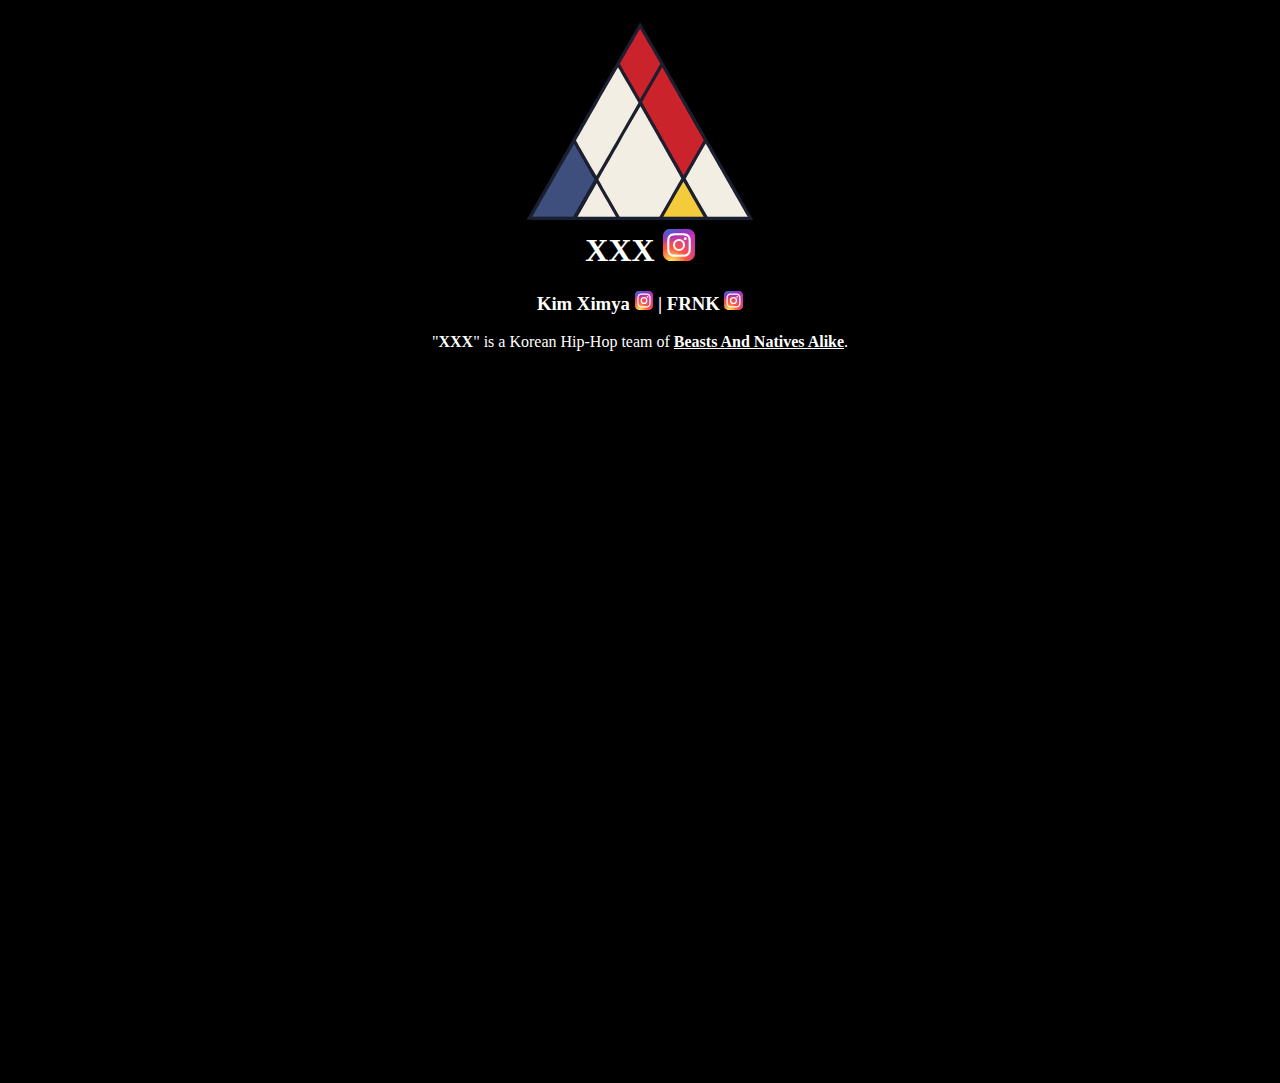
==== index.html @ 2a04ae75 "^q^" ====
<!DOCTYPE html>
<html lang="en">
<head>
	<meta charset="UTF-8">
	<meta http-equiv="X-UA-Compatible" content="IE=edge">
	<meta name="viewport" content="width=device-width, initial-scale=1.0">
	<link rel="stylesheet" href="style.css">
	<title>Document</title>
</head>
<body>
	<h1><img height="200em" src="src/XXX Icon.svg"><br>XXX <a href="https://instagram.com/x_x_x.jpeg"><img class="icon" src="src/IG Icon.svg"></a></h1>
	<h3>Kim Ximya <a href="https://instagram.com/kimximyada"><img class="icon" src="src/IG Icon.svg"></a> | FRNK <a href="https://instagram.com/freerangeneighborkid"><img class="icon" src="src/IG Icon.svg"></a></h3>
	<p>"<b>XXX</b>" is a Korean Hip-Hop team of <a href="http://beastsandnatives.com/">Beasts And Natives Alike</a>.</p>

	<div class="wrap content">
	<iframe src="https://www.youtube.com/embed/JovVG7vmSSw" title="YouTube video player" frameborder="0" allow="autoplay; encrypted-media" allowfullscreen></iframe>
	</div>
</body>
</html>
---- style.css ----
body {
	text-align: center;
	background-color: black;
	color: white;
}

img.icon {
	width: 1em;
}

a {
	color: white;
	font-weight: bold;
}

.wrap {
	width: 500px;
}

.content {
	position: relative;
	padding-top: 56%;
	width: 100%;
}

iframe {
	position: absolute;
	top: 0;
	left: 0;
	width: 100%;
	height: 100%;
}
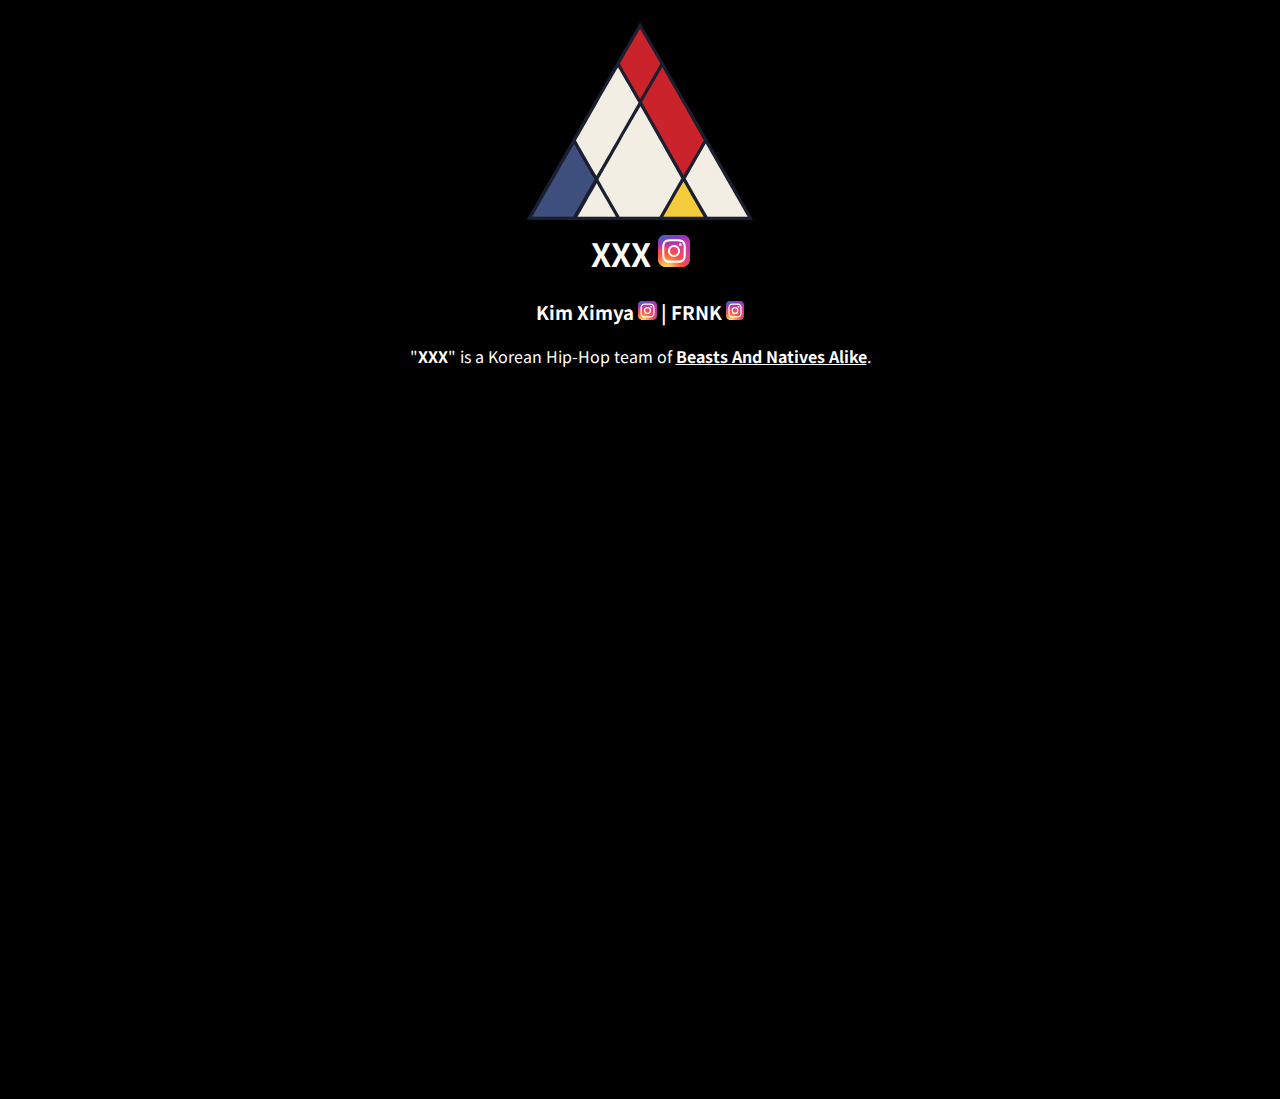
==== commit 4fcfeb75: "^q^" ====
--- a/index.html
+++ b/index.html
@@ -5,7 +5,7 @@
 	<meta http-equiv="X-UA-Compatible" content="IE=edge">
 	<meta name="viewport" content="width=device-width, initial-scale=1.0">
 	<link rel="stylesheet" href="style.css">
-	<title>Document</title>
+	<title>XXX</title>
 </head>
 <body>
 	<h1><img height="200em" src="src/XXX Icon.svg"><br>XXX <a href="https://instagram.com/x_x_x.jpeg"><img class="icon" src="src/IG Icon.svg"></a></h1>
--- a/style.css
+++ b/style.css
@@ -1,7 +1,10 @@
+@import url('https://fonts.googleapis.com/css2?family=Noto+Sans+KR&display=swap');
+
 body {
 	text-align: center;
 	background-color: black;
 	color: white;
+	font-family: 'Noto Sans KR', sans-serif;
 }
 
 img.icon {
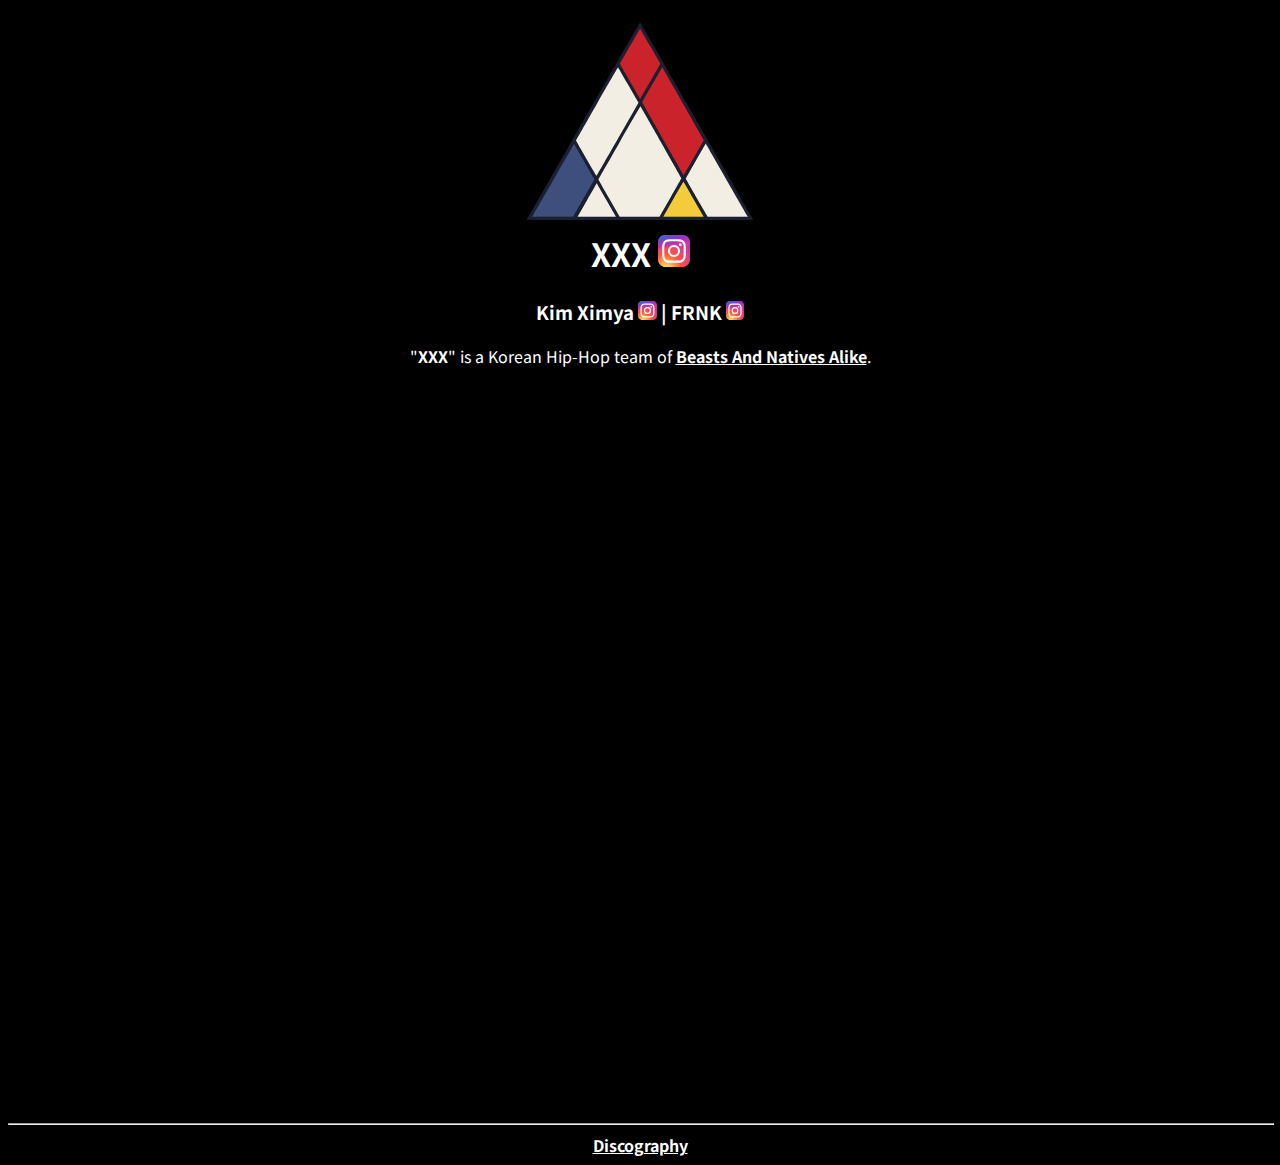
==== commit 0f0787e7: "^q^" ====
--- a/index.html
+++ b/index.html
@@ -12,8 +12,12 @@
 	<h3>Kim Ximya <a href="https://instagram.com/kimximyada"><img class="icon" src="src/IG Icon.svg"></a> | FRNK <a href="https://instagram.com/freerangeneighborkid"><img class="icon" src="src/IG Icon.svg"></a></h3>
 	<p>"<b>XXX</b>" is a Korean Hip-Hop team of <a href="http://beastsandnatives.com/">Beasts And Natives Alike</a>.</p>
 
+
 	<div class="wrap content">
 	<iframe src="https://www.youtube.com/embed/JovVG7vmSSw" title="YouTube video player" frameborder="0" allow="autoplay; encrypted-media" allowfullscreen></iframe>
 	</div>
+
+	<hr width="100%" style="margin-top:2em;">
+	<a href="Discography/index.html">Discography</a>
 </body>
 </html>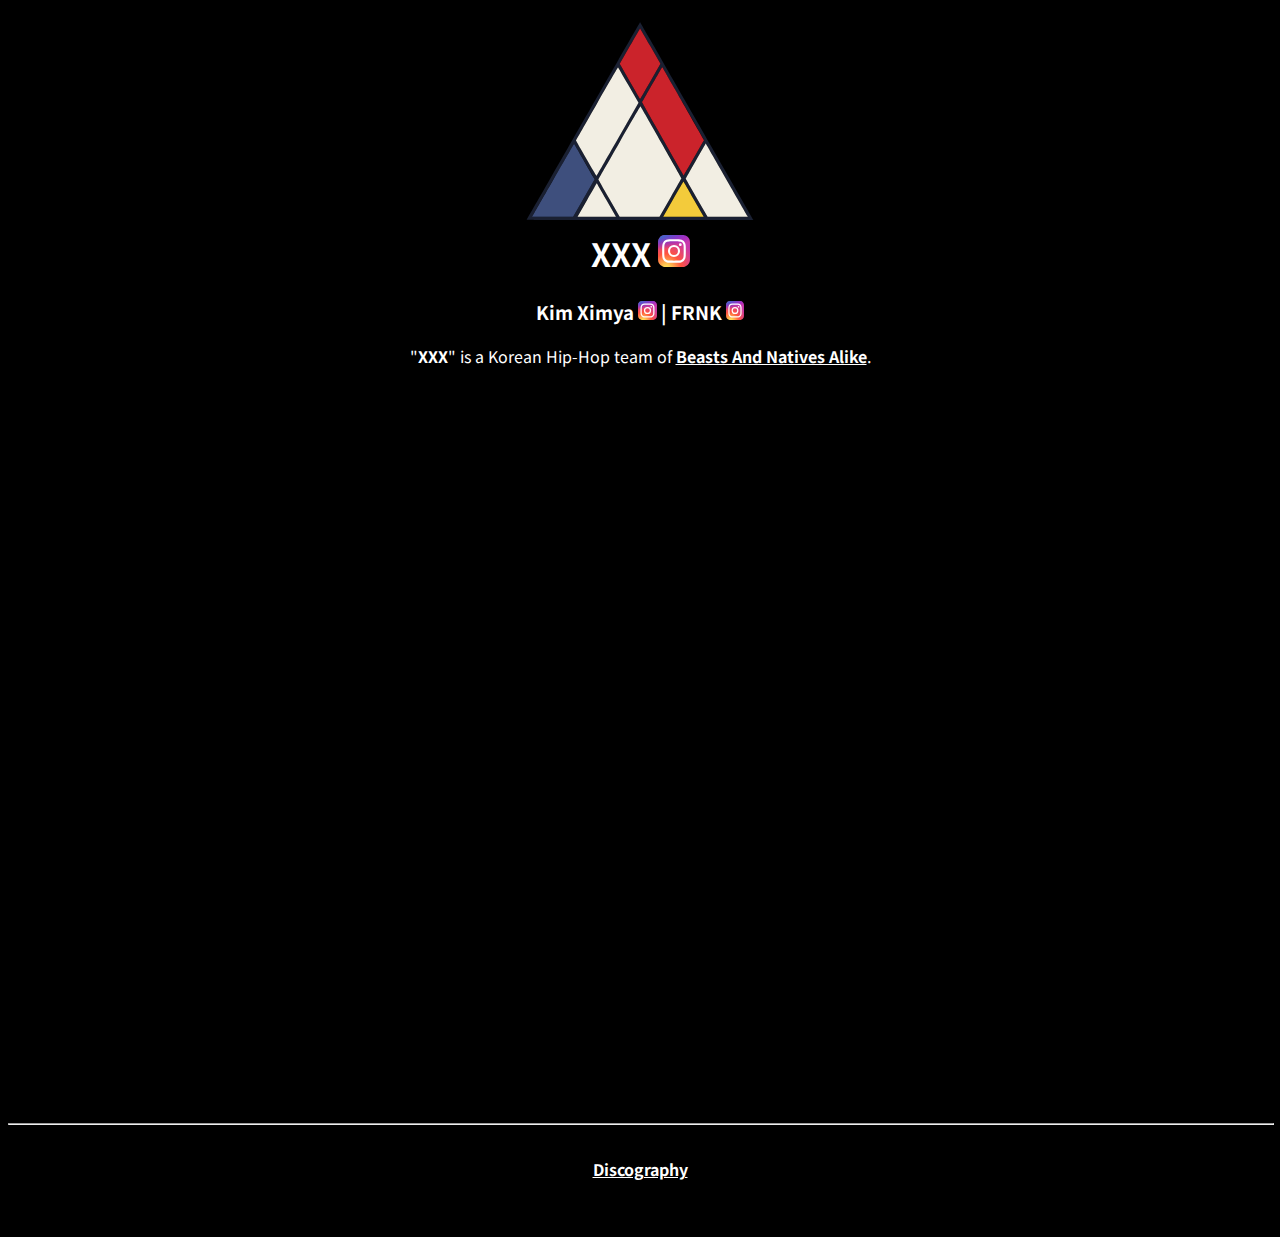
==== commit a9476a8e: "^q^" ====
--- a/index.html
+++ b/index.html
@@ -5,11 +5,12 @@
 	<meta http-equiv="X-UA-Compatible" content="IE=edge">
 	<meta name="viewport" content="width=device-width, initial-scale=1.0">
 	<link rel="stylesheet" href="style.css">
+	<link rel="icon" type="image/x-icon" href="src/XXX Icon.svg">
 	<title>XXX</title>
 </head>
 <body>
-	<h1><img height="200em" src="src/XXX Icon.svg"><br>XXX <a href="https://instagram.com/x_x_x.jpeg"><img class="icon" src="src/IG Icon.svg"></a></h1>
-	<h3>Kim Ximya <a href="https://instagram.com/kimximyada"><img class="icon" src="src/IG Icon.svg"></a> | FRNK <a href="https://instagram.com/freerangeneighborkid"><img class="icon" src="src/IG Icon.svg"></a></h3>
+	<h1><img height="200em" src="src/XXX Icon.svg"><br>XXX <a href="https://instagram.com/x_x_x.jpeg"><img class="icon" src="src/Icon/IG Icon.svg"></a></h1>
+	<h3>Kim Ximya <a href="https://instagram.com/kimximyada"><img class="icon" src="src/Icon/IG Icon.svg"></a> | FRNK <a href="https://instagram.com/freerangeneighborkid"><img class="icon" src="src/Icon/IG Icon.svg"></a></h3>
 	<p>"<b>XXX</b>" is a Korean Hip-Hop team of <a href="http://beastsandnatives.com/">Beasts And Natives Alike</a>.</p>
 
 
@@ -17,7 +18,9 @@
 	<iframe src="https://www.youtube.com/embed/JovVG7vmSSw" title="YouTube video player" frameborder="0" allow="autoplay; encrypted-media" allowfullscreen></iframe>
 	</div>
 
-	<hr width="100%" style="margin-top:2em;">
+	<hr width="100%" style="margin-top:2em;margin-bottom:2em;">
 	<a href="Discography/index.html">Discography</a>
+	
+	<hr width="35%" style="border-width:0;color:black;background-color:black;margin-bottom:3em;">
 </body>
 </html>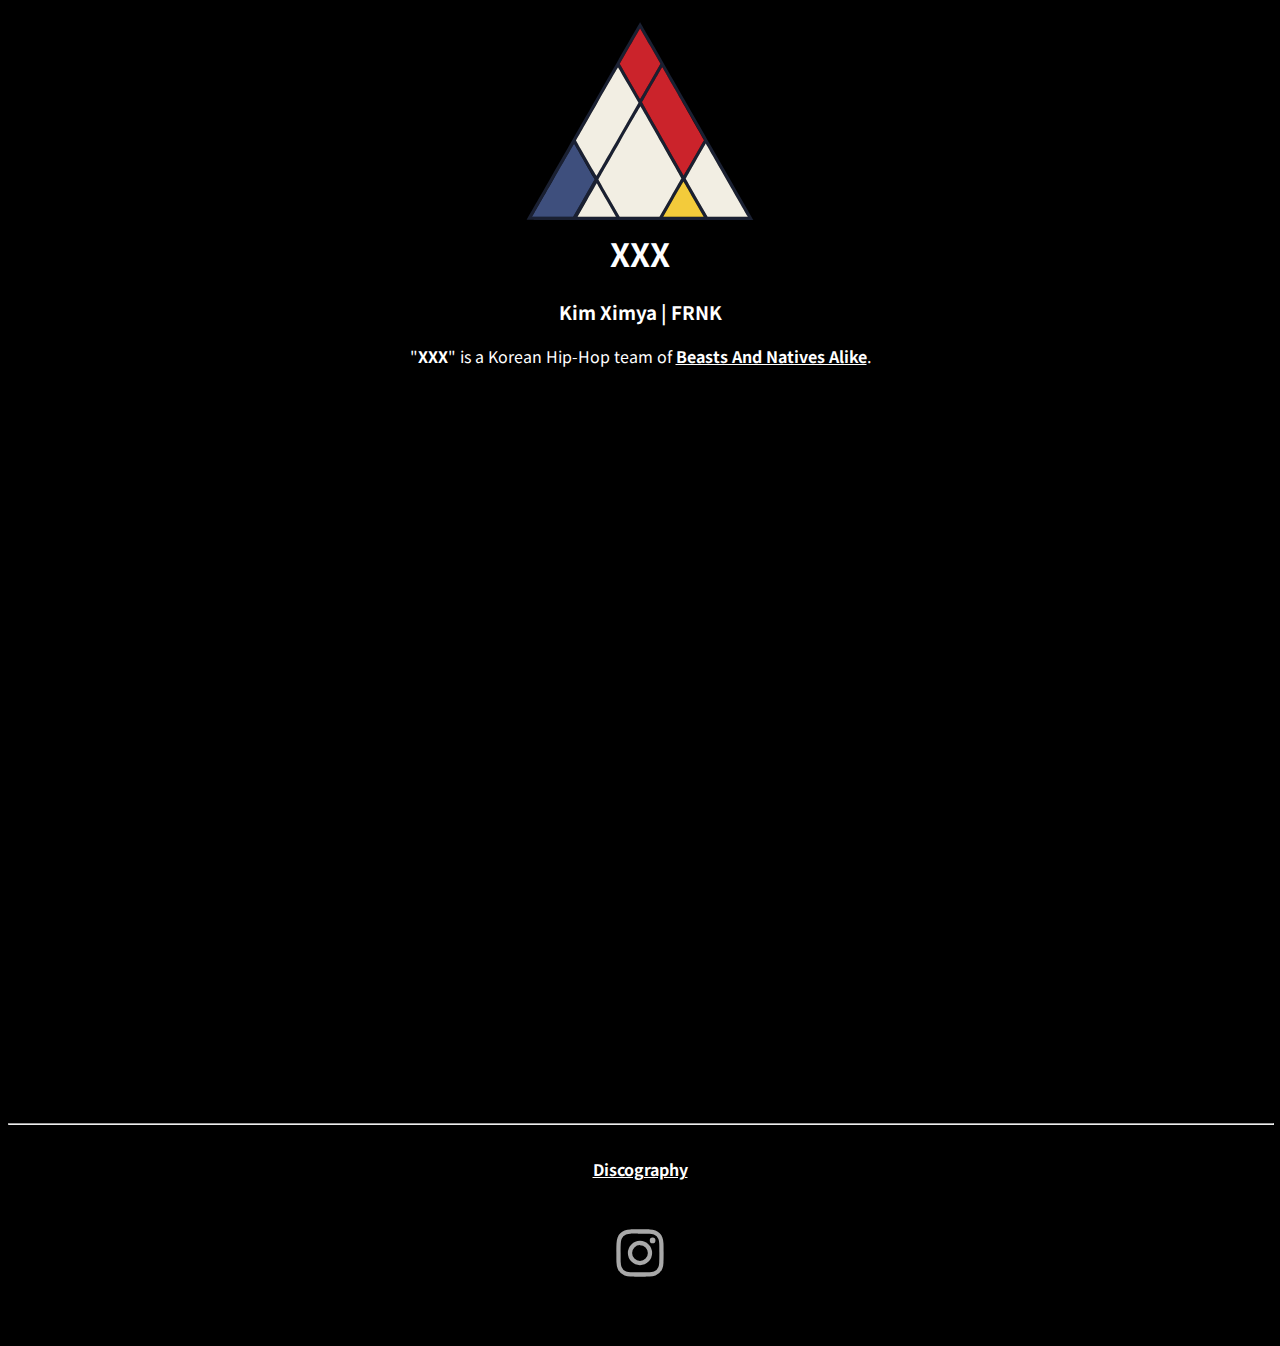
==== commit 45202c4e: "^q^" ====
--- a/index.html
+++ b/index.html
@@ -9,9 +9,9 @@
 	<title>XXX</title>
 </head>
 <body>
-	<h1><img height="200em" src="src/XXX Icon.svg"><br>XXX <a href="https://instagram.com/x_x_x.jpeg"><img class="icon" src="src/Icon/IG Icon.svg"></a></h1>
-	<h3>Kim Ximya <a href="https://instagram.com/kimximyada"><img class="icon" src="src/Icon/IG Icon.svg"></a> | FRNK <a href="https://instagram.com/freerangeneighborkid"><img class="icon" src="src/Icon/IG Icon.svg"></a></h3>
-	<p>"<b>XXX</b>" is a Korean Hip-Hop team of <a href="http://beastsandnatives.com/">Beasts And Natives Alike</a>.</p>
+	<h1><img height="200em" src="src/XXX Icon.svg"><br>XXX </h1>
+	<h3>Kim Ximya | FRNK </h3>
+	<p>"<b>XXX</b>" is a Korean Hip-Hop team of <a target="_blank"  href="http://beastsandnatives.com/">Beasts And Natives Alike</a>.</p>
 
 
 	<div class="wrap content">
@@ -19,7 +19,11 @@
 	</div>
 
 	<hr width="100%" style="margin-top:2em;margin-bottom:2em;">
-	<a href="Discography/index.html">Discography</a>
+	<a href="Discography/index.html">Discography</a><br>
+	
+	<hr width="35%" style="border-width:0;color:black;background-color:black;margin-bottom:2em;">
+
+	<a target="_blank" href="https://instagram.com/x_x_x.jpeg"><img style="height:4em;" src="src/Icon/IG Icon.svg"></a>
 	
 	<hr width="35%" style="border-width:0;color:black;background-color:black;margin-bottom:3em;">
 </body>
--- a/style.css
+++ b/style.css
@@ -5,10 +5,6 @@
 	background-color: black;
 	color: white;
 	font-family: 'Noto Sans KR', sans-serif;
-}
-
-img.icon {
-	width: 1em;
 }
 
 a {
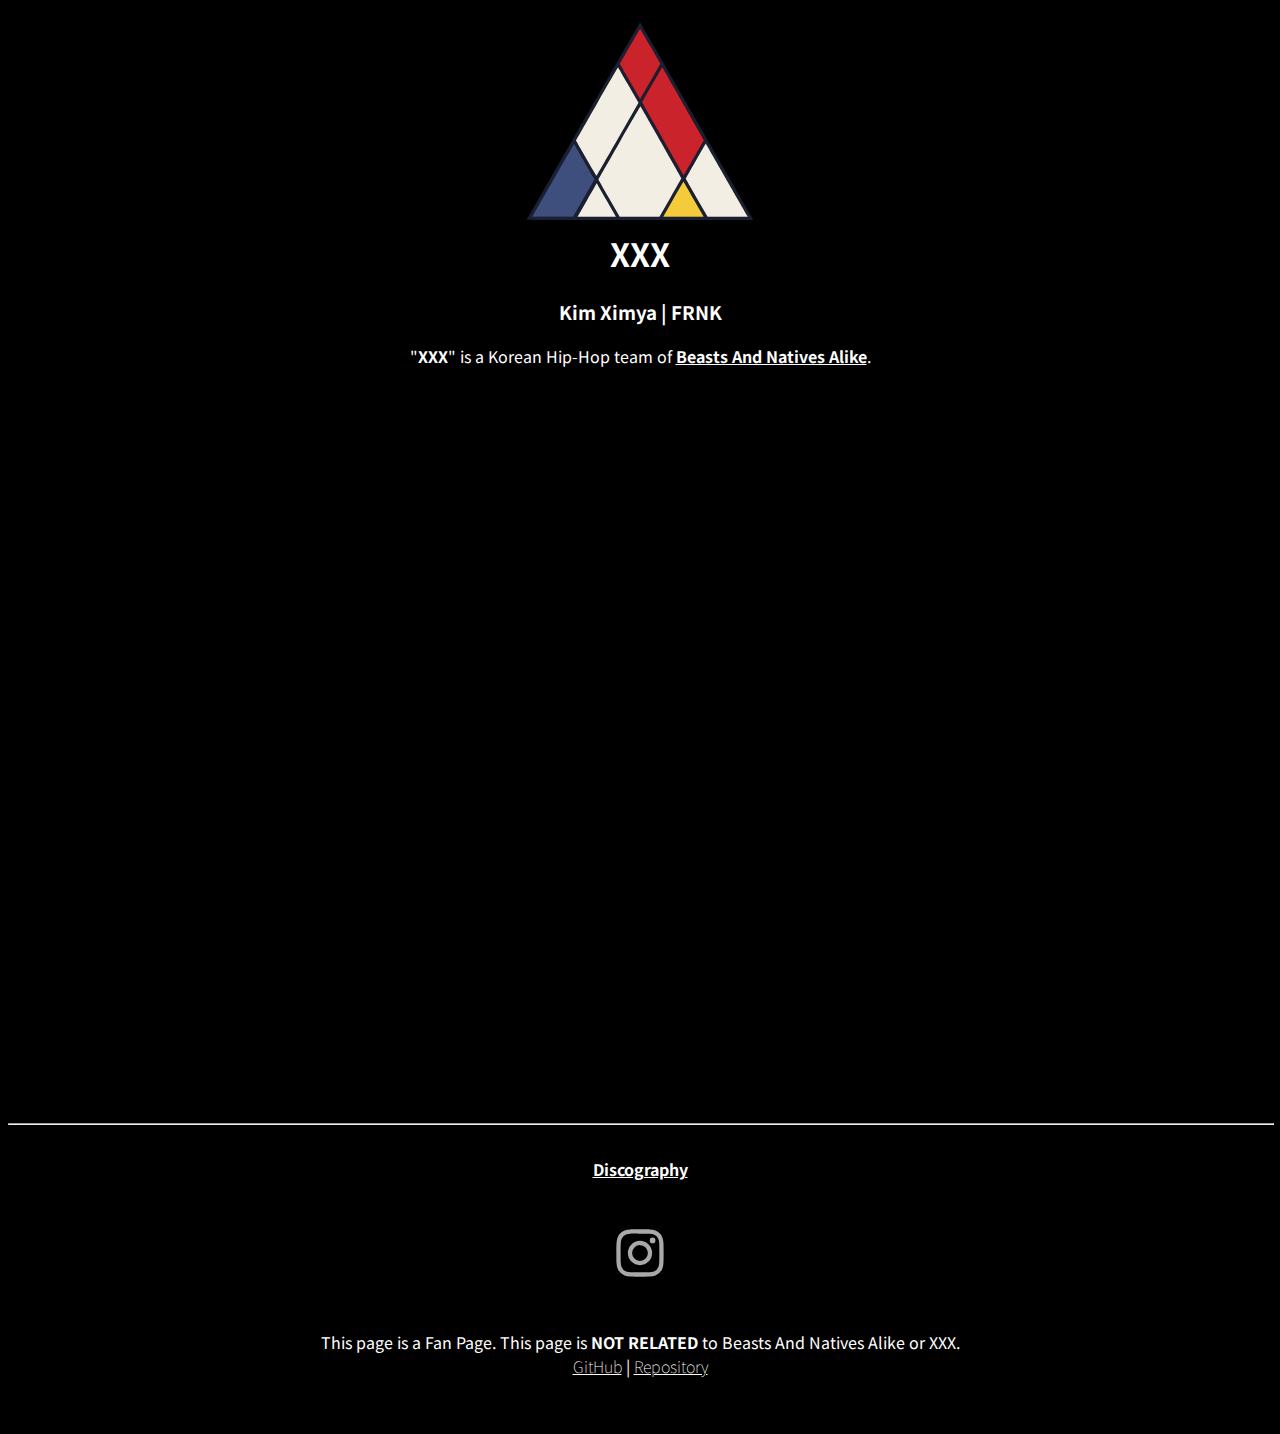
==== commit 8817e968: "^q^" ====
--- a/index.html
+++ b/index.html
@@ -10,7 +10,7 @@
 </head>
 <body>
 	<h1><img height="200em" src="src/XXX Icon.svg"><br>XXX </h1>
-	<h3>Kim Ximya | FRNK </h3>
+	<h3>Kim Ximya | FRNK</h3>
 	<p>"<b>XXX</b>" is a Korean Hip-Hop team of <a target="_blank"  href="http://beastsandnatives.com/">Beasts And Natives Alike</a>.</p>
 
 
@@ -24,7 +24,12 @@
 	<hr width="35%" style="border-width:0;color:black;background-color:black;margin-bottom:2em;">
 
 	<a target="_blank" href="https://instagram.com/x_x_x.jpeg"><img style="height:4em;" src="src/Icon/IG Icon.svg"></a>
-	
+
+	<hr width="35%" style="border-width:0;color:black;background-color:black;margin-bottom:2em;">
+
+	This page is a Fan Page. This page is <b>NOT RELATED</b> to Beasts And Natives Alike or XXX.<br>
+	<a style="font-weight:100;" href="https://github.com/fxxk3rrth4ng">GitHub</a> | <a style="font-weight:100;" href="https://github.com/fxxk3rrth4ng/XXX">Repository</a>
+
 	<hr width="35%" style="border-width:0;color:black;background-color:black;margin-bottom:3em;">
 </body>
 </html>